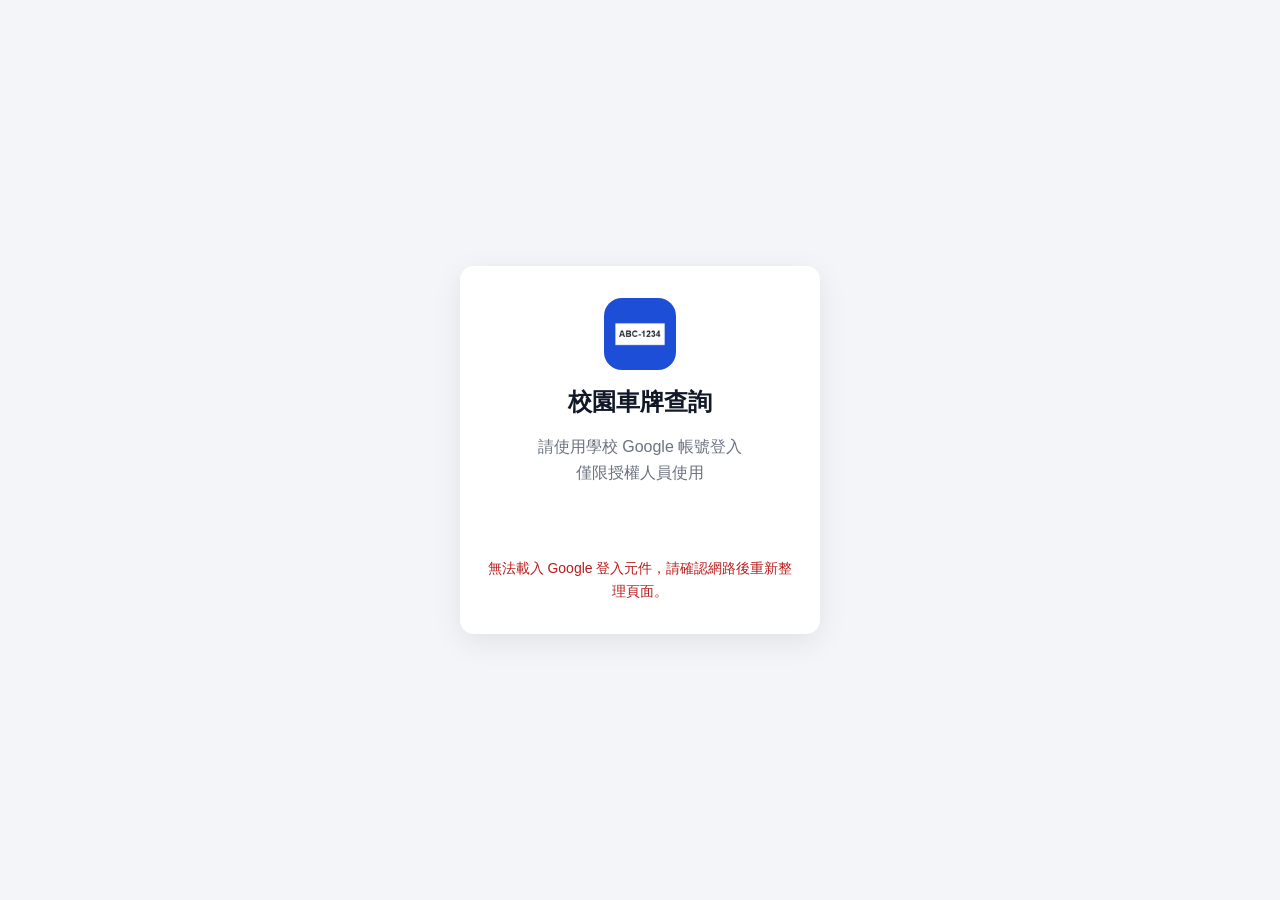
==== index.html @ 10f09d5a "第 1 階段：登入、資料下載、手動查詢 - Google 登入（限 wes.tc.edu.tw）＋ Apps Script 後端驗證 ID Token 與授權登入名單 - 名單下載到手機（Indexe" ====
<!doctype html>
<html lang="zh-Hant-TW">
<head>
  <meta charset="utf-8">
  <meta name="viewport" content="width=device-width, initial-scale=1, viewport-fit=cover">
  <meta name="theme-color" content="#1d4ed8">
  <meta name="mobile-web-app-capable" content="yes">
  <meta name="apple-mobile-web-app-capable" content="yes">
  <meta name="apple-mobile-web-app-title" content="車牌查詢">
  <title>校園車牌查詢</title>
  <link rel="manifest" href="manifest.webmanifest">
  <link rel="icon" href="icons/icon-192.png">
  <link rel="apple-touch-icon" href="icons/icon-180.png">
  <link rel="stylesheet" href="css/style.css">
  <script type="module" src="js/app.js"></script>
</head>
<body>
  <section id="view-loading" class="view view-center">
    <div class="spinner" aria-label="載入中"></div>
  </section>

  <!-- 登入畫面 -->
  <section id="view-login" class="view view-center" hidden>
    <div class="login-card">
      <img src="icons/icon-192.png" class="logo" alt="" width="72" height="72">
      <h1>校園車牌查詢</h1>
      <p class="muted">請使用學校 Google 帳號登入<br>僅限授權人員使用</p>
      <div id="login-button" class="gsi-slot"></div>
      <p id="login-status" class="status" role="status"></p>
    </div>
  </section>

  <!-- 主畫面 -->
  <section id="view-main" class="view" hidden>
    <header class="topbar">
      <h1>校園車牌查詢</h1>
      <div class="user">
        <span id="user-name"></span>
        <button id="btn-logout" type="button" class="btn-text">登出</button>
      </div>
    </header>

    <main class="content">
      <div id="data-status" class="data-status">
        <div class="data-info">
          <strong id="data-count"></strong>
          <span id="data-time"></span>
        </div>
        <button id="btn-download" type="button" class="btn">資料下載</button>
      </div>

      <div id="expired-banner" class="banner banner-danger" hidden>
        名單已超過有效期限，請按「資料下載」更新後再查詢。
      </div>

      <form id="search-form" class="search" autocomplete="off">
        <input id="search-input" type="text" inputmode="text" autocapitalize="characters"
               autocorrect="off" spellcheck="false" enterkeyhint="search"
               placeholder="輸入車牌，例如 ABC-1234" aria-label="車牌號碼">
        <button type="submit" class="btn btn-primary">查詢</button>
      </form>

      <div id="results" class="results" aria-live="polite"></div>

      <nav class="modes" aria-label="辨識模式">
        <button type="button" class="mode" disabled>📷 拍照辨識<small>第 2 階段開放</small></button>
        <button type="button" class="mode" disabled>🎥 即時辨識<small>第 3 階段開放</small></button>
      </nav>
    </main>
  </section>

  <!-- 車主資訊卡 -->
  <dialog id="dlg-owner" class="sheet"></dialog>

  <!-- 重新下載時確認身分 -->
  <dialog id="dlg-download" class="sheet">
    <h2>更新名單</h2>
    <p class="muted">請再次確認您的 Google 帳號，以下載最新名單。</p>
    <div id="download-button" class="gsi-slot"></div>
    <p id="download-status" class="status" role="status"></p>
    <button type="button" class="btn btn-block" data-close>取消</button>
  </dialog>

  <div id="toast" class="toast" role="status" hidden></div>
</body>
</html>
---- css/style.css ----
:root {
  --bg: #f3f5f9;
  --surface: #ffffff;
  --text: #111827;
  --muted: #6b7280;
  --border: #e5e7eb;
  --primary: #1d4ed8;
  --primary-text: #ffffff;
  --found: #15803d;
  --found-bg: #ecfdf3;
  --candidate: #b45309;
  --candidate-bg: #fffbeb;
  --danger: #b91c1c;
  --danger-bg: #fef2f2;
  --moto: #7c3aed;
  --radius: 14px;
  color-scheme: light dark;
}

@media (prefers-color-scheme: dark) {
  :root {
    --bg: #0b0f17;
    --surface: #151b26;
    --text: #e5e7eb;
    --muted: #9ca3af;
    --border: #273042;
    --primary: #3b82f6;
    --found: #4ade80;
    --found-bg: #0f2a1a;
    --candidate: #fbbf24;
    --candidate-bg: #2a2110;
    --danger: #f87171;
    --danger-bg: #2c1515;
    --moto: #a78bfa;
  }
}

* { box-sizing: border-box; }

html, body {
  margin: 0;
  background: var(--bg);
  color: var(--text);
  font-family: -apple-system, BlinkMacSystemFont, "Noto Sans TC", "PingFang TC", "Microsoft JhengHei", sans-serif;
  font-size: 16px;
  -webkit-text-size-adjust: 100%;
}

[hidden] { display: none !important; }

h1, h2 { margin: 0; }
.muted { color: var(--muted); }

/* ---------- 版面 ---------- */

.view { min-height: 100dvh; }
.view-center { display: grid; place-items: center; padding: 24px 16px; }

.topbar {
  position: sticky;
  top: 0;
  z-index: 5;
  display: flex;
  align-items: center;
  justify-content: space-between;
  gap: 12px;
  padding: calc(env(safe-area-inset-top) + 12px) 16px 12px;
  background: var(--primary);
  color: var(--primary-text);
}
.topbar h1 { font-size: 18px; }
.topbar .user { display: flex; align-items: center; gap: 8px; font-size: 14px; min-width: 0; }
.topbar .user span { overflow: hidden; text-overflow: ellipsis; white-space: nowrap; }
.topbar .btn-text { color: inherit; }

.content {
  max-width: 560px;
  margin: 0 auto;
  padding: 16px 16px calc(env(safe-area-inset-bottom) + 24px);
  display: grid;
  grid-template-columns: minmax(0, 1fr);
  gap: 14px;
}

/* ---------- 登入 ---------- */

.login-card {
  width: 100%;
  max-width: 360px;
  padding: 32px 24px;
  background: var(--surface);
  border-radius: var(--radius);
  text-align: center;
  box-shadow: 0 8px 30px rgb(0 0 0 / 0.08);
}
.login-card .logo { border-radius: 18px; }
.login-card h1 { margin: 12px 0 8px; font-size: 24px; }
.login-card p { line-height: 1.6; }

.gsi-slot { display: flex; justify-content: center; min-height: 44px; margin: 20px 0 8px; }

.status { min-height: 1.4em; margin: 8px 0 0; font-size: 14px; line-height: 1.5; }
.status[data-type="error"] { color: var(--danger); }
.status[data-type="info"] { color: var(--muted); }

/* ---------- 按鈕 ---------- */

.btn {
  display: inline-flex;
  align-items: center;
  justify-content: center;
  min-height: 44px;
  padding: 0 16px;
  border: 1px solid var(--border);
  border-radius: 10px;
  background: var(--surface);
  color: var(--text);
  font: inherit;
  font-weight: 600;
  text-decoration: none;
  cursor: pointer;
  white-space: nowrap;
}
.btn:disabled { opacity: 0.5; cursor: not-allowed; }
.btn-primary { background: var(--primary); border-color: var(--primary); color: var(--primary-text); }
.btn-call { background: var(--found); border-color: var(--found); color: #fff; font-size: 18px; }
.btn-block { display: flex; width: 100%; margin-top: 10px; }
.btn-text { background: none; border: 0; padding: 8px; font: inherit; font-weight: 600; cursor: pointer; }

/* ---------- 名單狀態 ---------- */

.data-status {
  display: flex;
  align-items: center;
  justify-content: space-between;
  gap: 12px;
  padding: 12px 14px;
  background: var(--surface);
  border: 1px solid var(--border);
  border-radius: var(--radius);
}
.data-info { display: grid; gap: 2px; min-width: 0; }
.data-info span { color: var(--muted); font-size: 13px; }
.data-status.is-expired { border-color: var(--danger); }
.data-status.is-expired .data-info span { color: var(--danger); font-weight: 600; }

.banner { padding: 12px 14px; border-radius: var(--radius); font-size: 14px; line-height: 1.5; }
.banner-danger { background: var(--danger-bg); color: var(--danger); }

/* ---------- 查詢 ---------- */

.search { display: flex; gap: 8px; }
.search input {
  flex: 1;
  min-width: 0;
  height: 52px;
  padding: 0 14px;
  border: 2px solid var(--border);
  border-radius: 12px;
  background: var(--surface);
  color: var(--text);
  font-size: 22px;
  font-weight: 700;
  letter-spacing: 0.08em;
  text-transform: uppercase;
}
.search input::placeholder { font-size: 15px; font-weight: 400; letter-spacing: 0; text-transform: none; }
.search input:focus { outline: none; border-color: var(--primary); }
.search .btn { height: 52px; padding: 0 20px; font-size: 17px; }

.results { display: grid; gap: 10px; }
.hint { margin: 4px 0 0; color: var(--candidate); font-weight: 600; }

.card {
  padding: 14px 16px;
  background: var(--surface);
  border: 1px solid var(--border);
  border-left: 6px solid var(--found);
  border-radius: var(--radius);
}
.card-found { background: var(--found-bg); }
.card-candidate { border-left-color: var(--candidate); background: var(--candidate-bg); }
.card-top { display: flex; align-items: center; gap: 10px; }
.owner-line { margin-top: 8px; color: var(--muted); }

.plate {
  font-size: 26px;
  font-weight: 800;
  letter-spacing: 0.06em;
  font-variant-numeric: tabular-nums;
}
.plate-sm { font-size: 17px; }

.badge {
  display: inline-block;
  padding: 2px 8px;
  border-radius: 999px;
  font-size: 13px;
  font-weight: 700;
  color: #fff;
  background: var(--primary);
  vertical-align: middle;
}
.badge-moto { background: var(--moto); }

.name-link {
  margin-top: 4px;
  padding: 6px 0;
  background: none;
  border: 0;
  color: var(--primary);
  font: inherit;
  font-size: 20px;
  font-weight: 700;
  cursor: pointer;
}

.notfound {
  display: grid;
  gap: 4px;
  padding: 20px 16px;
  text-align: center;
  background: var(--danger-bg);
  color: var(--danger);
  border-radius: var(--radius);
}
.notfound strong { font-size: 24px; }

/* ---------- 辨識模式（預留） ---------- */

.modes { display: grid; grid-template-columns: repeat(2, minmax(0, 1fr)); gap: 10px; margin-top: 8px; }
.mode {
  display: grid;
  gap: 4px;
  padding: 16px 8px;
  border: 1px dashed var(--border);
  border-radius: var(--radius);
  background: transparent;
  color: var(--muted);
  font: inherit;
  font-weight: 600;
}
.mode small { font-weight: 400; font-size: 12px; }

/* ---------- 對話框 ---------- */

dialog.sheet {
  width: min(100% - 32px, 420px);
  max-height: calc(100dvh - 48px);
  padding: 24px 20px 20px;
  border: 0;
  border-radius: 18px;
  background: var(--surface);
  color: var(--text);
}
dialog.sheet::backdrop { background: rgb(0 0 0 / 0.45); }
dialog.sheet h2 { font-size: 24px; }
dialog.sheet .muted { margin: 6px 0 0; }

.info {
  display: grid;
  grid-template-columns: auto 1fr;
  gap: 10px 14px;
  margin: 18px 0 8px;
  align-items: baseline;
}
.info dt { color: var(--muted); font-size: 14px; }
.info dd { margin: 0; display: grid; gap: 4px; }
.info dd > div { display: flex; align-items: center; gap: 6px; }

/* ---------- 其他 ---------- */

.toast {
  position: fixed;
  left: 50%;
  bottom: calc(env(safe-area-inset-bottom) + 24px);
  transform: translateX(-50%);
  max-width: calc(100% - 32px);
  padding: 10px 18px;
  border-radius: 999px;
  background: rgb(17 24 39 / 0.92);
  color: #fff;
  font-size: 15px;
  z-index: 20;
}

.spinner {
  width: 40px;
  height: 40px;
  border: 4px solid var(--border);
  border-top-color: var(--primary);
  border-radius: 50%;
  animation: spin 0.8s linear infinite;
}
@keyframes spin { to { transform: rotate(360deg); } }
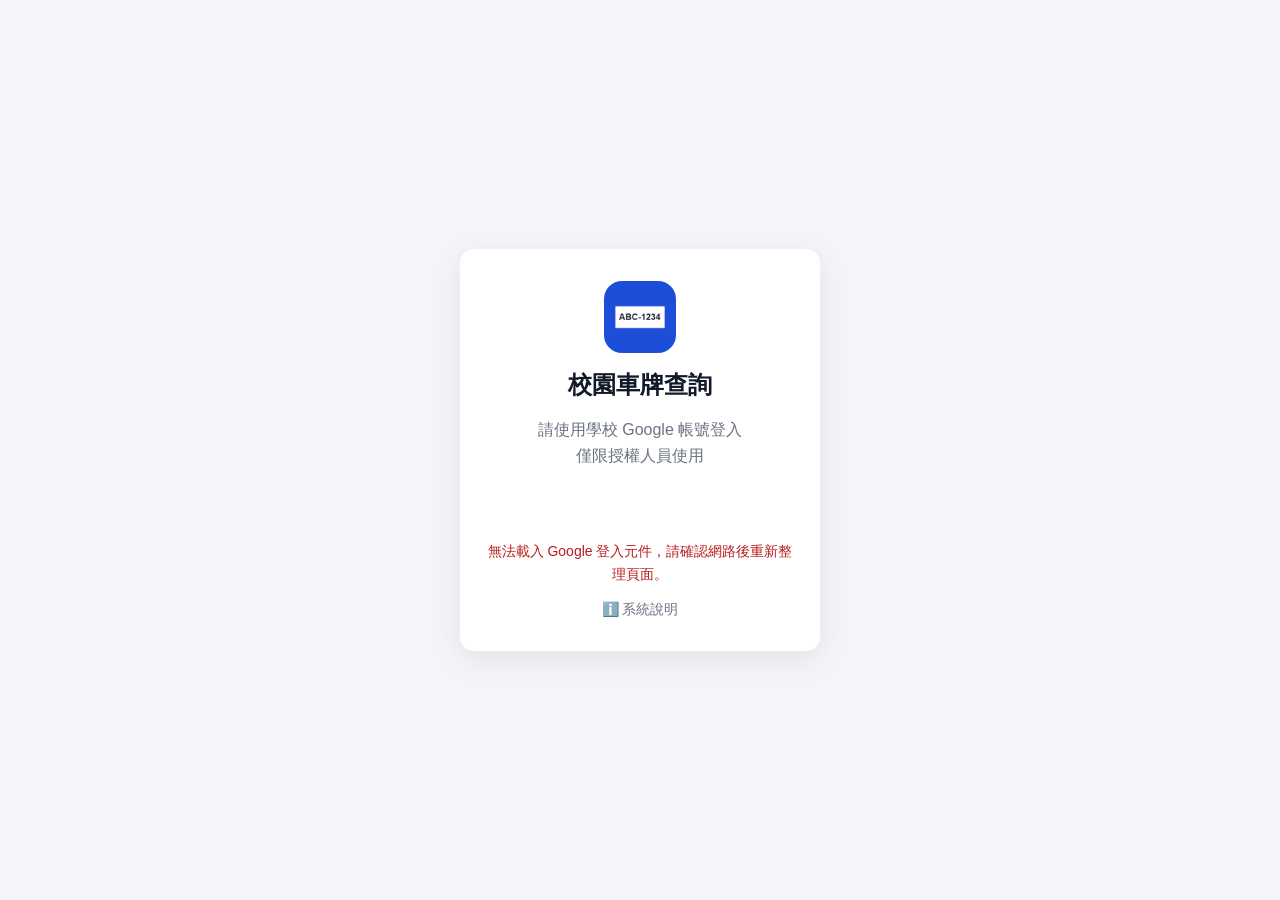
==== commit f4b4d145: "登入畫面與主畫面加上「系統說明」連結 - 連結開啟 about.html（新分頁） - service worker 快取 about.html  Co-Authored-By: Claude Opu" ====
--- a/index.html
+++ b/index.html
@@ -27,6 +27,7 @@
       <p class="muted">請使用學校 Google 帳號登入<br>僅限授權人員使用</p>
       <div id="login-button" class="gsi-slot"></div>
       <p id="login-status" class="status" role="status"></p>
+      <a class="about-link" href="about.html" target="_blank" rel="noopener">ℹ️ 系統說明</a>
     </div>
   </section>
 
@@ -56,21 +57,82 @@
       <form id="search-form" class="search" autocomplete="off">
         <input id="search-input" type="text" inputmode="text" autocapitalize="characters"
                autocorrect="off" spellcheck="false" enterkeyhint="search"
-               placeholder="輸入車牌，例如 ABC-1234" aria-label="車牌號碼">
+               placeholder="輸入車牌或數字，例如 ABC-1234、1234" aria-label="車牌號碼">
         <button type="submit" class="btn btn-primary">查詢</button>
       </form>
 
       <div id="results" class="results" aria-live="polite"></div>
 
       <nav class="modes" aria-label="辨識模式">
-        <button type="button" class="mode" disabled>📷 拍照辨識<small>第 2 階段開放</small></button>
-        <button type="button" class="mode" disabled>🎥 即時辨識<small>第 3 階段開放</small></button>
+        <button id="btn-photo-camera" type="button" class="mode mode-on">📷 拍照辨識<small>用相機拍車牌</small></button>
+        <button id="btn-photo-album" type="button" class="mode mode-on">🖼️ 相簿辨識<small>選已拍好的照片</small></button>
+        <button id="btn-live" type="button" class="mode mode-on">🎥 即時辨識<small>鏡頭對準就辨識</small></button>
       </nav>
+
+      <a class="about-link" href="about.html" target="_blank" rel="noopener">ℹ️ 系統說明</a>
     </main>
   </section>
 
+  <!-- 拍照辨識 -->
+  <section id="view-photo" class="view" hidden>
+    <header class="topbar">
+      <button id="btn-photo-back" type="button" class="btn-text">‹ 返回</button>
+      <h1>拍照辨識</h1>
+      <span class="topbar-spacer"></span>
+    </header>
+    <main class="content">
+      <div id="photo-stage" class="stage">
+        <canvas id="photo-canvas"></canvas>
+        <div id="photo-overlay" class="overlay"></div>
+        <div id="photo-busy" class="busy" hidden>
+          <div class="spinner"></div>
+          <p id="photo-busy-text"></p>
+        </div>
+      </div>
+      <p id="photo-summary" class="status" role="status"></p>
+      <div class="photo-actions">
+        <button id="btn-retake" type="button" class="btn">📷 重拍</button>
+        <button id="btn-album2" type="button" class="btn">🖼️ 相簿</button>
+        <button id="btn-mark" type="button" class="btn">✏️ 框選車牌</button>
+      </div>
+      <div id="photo-results" class="photo-results"></div>
+    </main>
+  </section>
+
+  <!-- 即時辨識 -->
+  <section id="view-live" class="view live" hidden>
+    <video id="live-video" autoplay muted playsinline></video>
+    <div id="live-overlay" class="live-overlay"></div>
+    <div id="live-busy" class="busy" hidden><div class="spinner"></div></div>
+    <header class="live-top">
+      <button id="btn-live-back" type="button" class="live-btn">‹ 返回</button>
+      <button id="btn-live-torch" type="button" class="live-btn">🔦 手電筒</button>
+    </header>
+    <footer class="live-bottom">
+      <p id="live-status" class="live-status" role="status"></p>
+      <button id="btn-live-pause" type="button" class="live-btn live-btn-main">⏸ 暫停</button>
+    </footer>
+  </section>
+
+  <!-- 照片來源：相機、相簿（照片只在手機上處理，不會上傳） -->
+  <input id="file-camera" type="file" accept="image/*" capture="environment" hidden>
+  <input id="file-album" type="file" accept="image/*" hidden>
+
   <!-- 車主資訊卡 -->
   <dialog id="dlg-owner" class="sheet"></dialog>
+
+  <!-- 即時辨識：不確定或查無資料時，顯示辨識文字，可修改後重新查詢 -->
+  <dialog id="dlg-live-item" class="sheet">
+    <h2>辨識結果</h2>
+    <p class="muted">文字讀錯的話，可以修改後重新查詢。</p>
+    <form id="live-item-form" class="search search-sm" autocomplete="off">
+      <input id="live-item-input" type="text" autocapitalize="characters" autocorrect="off"
+             spellcheck="false" enterkeyhint="search" aria-label="車牌號碼">
+      <button type="submit" class="btn btn-primary">查詢</button>
+    </form>
+    <div id="live-item-results" class="results live-item-results"></div>
+    <button type="button" class="btn btn-block" data-close>關閉</button>
+  </dialog>
 
   <!-- 重新下載時確認身分 -->
   <dialog id="dlg-download" class="sheet">
--- a/css/style.css
+++ b/css/style.css
@@ -170,6 +170,7 @@
 
 .results { display: grid; gap: 10px; }
 .hint { margin: 4px 0 0; color: var(--candidate); font-weight: 600; }
+.hint-info { color: var(--found); }
 
 .card {
   padding: 14px 16px;
@@ -226,9 +227,9 @@
 }
 .notfound strong { font-size: 24px; }
 
-/* ---------- 辨識模式（預留） ---------- */
-
-.modes { display: grid; grid-template-columns: repeat(2, minmax(0, 1fr)); gap: 10px; margin-top: 8px; }
+/* ---------- 辨識模式 ---------- */
+
+.modes { display: grid; grid-template-columns: repeat(3, minmax(0, 1fr)); gap: 8px; margin-top: 8px; }
 .mode {
   display: grid;
   gap: 4px;
@@ -241,6 +242,121 @@
   font-weight: 600;
 }
 .mode small { font-weight: 400; font-size: 12px; }
+.mode-on {
+  border: 1px solid var(--primary);
+  background: var(--surface);
+  color: var(--primary);
+  cursor: pointer;
+}
+.mode-on:disabled { opacity: 0.45; cursor: not-allowed; }
+
+/* ---------- 拍照辨識 ---------- */
+
+.topbar-spacer { width: 60px; }
+
+.stage {
+  position: relative;
+  border-radius: var(--radius);
+  overflow: hidden;
+  background: #000;
+  min-height: 200px;
+}
+.stage canvas { display: block; width: 100%; height: auto; }
+.overlay { position: absolute; inset: 0; }
+.stage.marking .overlay { cursor: crosshair; touch-action: none; background: rgb(0 0 0 / 0.15); }
+.stage.marking { outline: 3px dashed var(--candidate); outline-offset: -3px; }
+
+.pbox {
+  position: absolute;
+  border: 3px solid var(--found);
+  border-radius: 4px;
+  pointer-events: none;
+}
+.pbox-candidate { border-color: #f59e0b; }
+.pbox-none { border-color: #ef4444; }
+.pbox-drawing { border: 2px dashed #fff; background: rgb(255 255 255 / 0.15); }
+
+.pnum {
+  position: absolute;
+  left: -3px;
+  bottom: -3px;
+  transform: translateY(100%);
+  min-width: 22px;
+  padding: 1px 6px;
+  border-radius: 0 0 6px 6px;
+  background: inherit;
+  font-size: 13px;
+  font-weight: 800;
+  text-align: center;
+  color: #fff;
+}
+.pbox .pnum { background: var(--found); }
+.pbox-candidate .pnum { background: #f59e0b; }
+.pbox-none .pnum { background: #ef4444; }
+.pnum-static { position: static; transform: none; display: inline-block; border-radius: 999px; background: var(--primary); }
+
+.plabel {
+  position: absolute;
+  max-width: 70%;
+  margin: -4px 0 0;
+  padding: 4px 10px;
+  border: 0;
+  border-radius: 8px;
+  font: inherit;
+  font-size: 14px;
+  font-weight: 700;
+  line-height: 1.3;
+  text-align: left;
+  color: #fff;
+  background: #15803d;
+  box-shadow: 0 2px 8px rgb(0 0 0 / 0.35);
+  cursor: pointer;
+  overflow: hidden;
+  text-overflow: ellipsis;
+  white-space: nowrap;
+}
+.plabel-candidate { background: #b45309; }
+.plabel-none { background: #b91c1c; }
+.stage.marking .plabel { pointer-events: none; opacity: 0.4; }
+
+.busy {
+  position: absolute;
+  inset: 0;
+  display: grid;
+  place-content: center;
+  justify-items: center;
+  gap: 12px;
+  background: rgb(0 0 0 / 0.55);
+  color: #fff;
+  text-align: center;
+  white-space: pre-line;
+}
+.busy p { margin: 0; font-weight: 600; }
+
+.status[data-type="warn"] { color: var(--candidate); font-weight: 600; }
+
+.photo-actions { display: grid; grid-template-columns: repeat(3, minmax(0, 1fr)); gap: 8px; }
+.photo-actions .btn { padding: 0 8px; }
+
+.photo-results { display: grid; grid-template-columns: minmax(0, 1fr); gap: 14px; }
+.pitem {
+  display: grid;
+  grid-template-columns: minmax(0, 1fr);
+  gap: 10px;
+  padding: 14px;
+  background: var(--surface);
+  border: 1px solid var(--border);
+  border-radius: var(--radius);
+}
+.pitem-head { display: flex; align-items: center; gap: 8px; flex-wrap: wrap; }
+.pitem-head b { font-size: 18px; letter-spacing: 0.05em; }
+.pitem-head .muted { margin-left: auto; font-size: 13px; }
+.pitem .hint { margin: 0; }
+.pitem.flash { animation: flash 1.2s ease-out; }
+@keyframes flash { from { box-shadow: 0 0 0 4px var(--primary); } to { box-shadow: 0 0 0 0 transparent; } }
+
+.search-sm input { height: 44px; font-size: 18px; }
+.search-sm .btn { height: 44px; padding: 0 14px; font-size: 15px; }
 
 /* ---------- 對話框 ---------- */
 
@@ -267,6 +383,18 @@
 .info dt { color: var(--muted); font-size: 14px; }
 .info dd { margin: 0; display: grid; gap: 4px; }
 .info dd > div { display: flex; align-items: center; gap: 6px; }
+
+/* ---------- 系統說明連結 ---------- */
+
+.about-link {
+  display: block;
+  margin-top: 16px;
+  text-align: center;
+  color: var(--muted);
+  font-size: 14px;
+  text-decoration: none;
+}
+.about-link:hover { color: var(--primary); text-decoration: underline; }
 
 /* ---------- 其他 ---------- */
 
@@ -293,3 +421,79 @@
   animation: spin 0.8s linear infinite;
 }
 @keyframes spin { to { transform: rotate(360deg); } }
+
+/* ---------- 即時辨識 ---------- */
+
+.view.live {
+  position: fixed;
+  inset: 0;
+  min-height: 0;
+  background: #000;
+  overflow: hidden;
+  z-index: 10;
+}
+.live video {
+  position: absolute;
+  inset: 0;
+  width: 100%;
+  height: 100%;
+  object-fit: cover;
+}
+.live-overlay { position: absolute; inset: 0; }
+.live .busy { z-index: 2; }
+
+.live-box { transition: left 0.12s, top 0.12s, width 0.12s, height 0.12s; }
+.live-label {
+  max-width: calc(100% - 16px);
+  font-size: 16px;
+  padding: 6px 12px;
+  transition: left 0.12s, top 0.12s;
+}
+
+.live-top, .live-bottom {
+  position: absolute;
+  left: 0;
+  right: 0;
+  z-index: 3;
+  display: flex;
+  align-items: center;
+  gap: 10px;
+  padding: 12px 16px;
+}
+.live-top {
+  top: 0;
+  justify-content: space-between;
+  padding-top: calc(env(safe-area-inset-top) + 12px);
+  background: linear-gradient(rgb(0 0 0 / 0.55), transparent);
+}
+.live-bottom {
+  bottom: 0;
+  flex-direction: column;
+  padding-bottom: calc(env(safe-area-inset-bottom) + 16px);
+  background: linear-gradient(transparent, rgb(0 0 0 / 0.65));
+}
+
+.live-btn {
+  min-height: 44px;
+  padding: 0 16px;
+  border: 1px solid rgb(255 255 255 / 0.4);
+  border-radius: 999px;
+  background: rgb(0 0 0 / 0.45);
+  color: #fff;
+  font: inherit;
+  font-weight: 700;
+  cursor: pointer;
+}
+.live-btn.is-on { background: #facc15; color: #111; border-color: #facc15; }
+.live-btn-main { min-width: 140px; font-size: 17px; }
+
+.live-status {
+  margin: 0;
+  color: #fff;
+  font-size: 14px;
+  text-align: center;
+  text-shadow: 0 1px 3px rgb(0 0 0 / 0.8);
+}
+.live-status[data-type="error"] { color: #fca5a5; font-weight: 700; }
+
+.live-item-results { margin-top: 12px; }
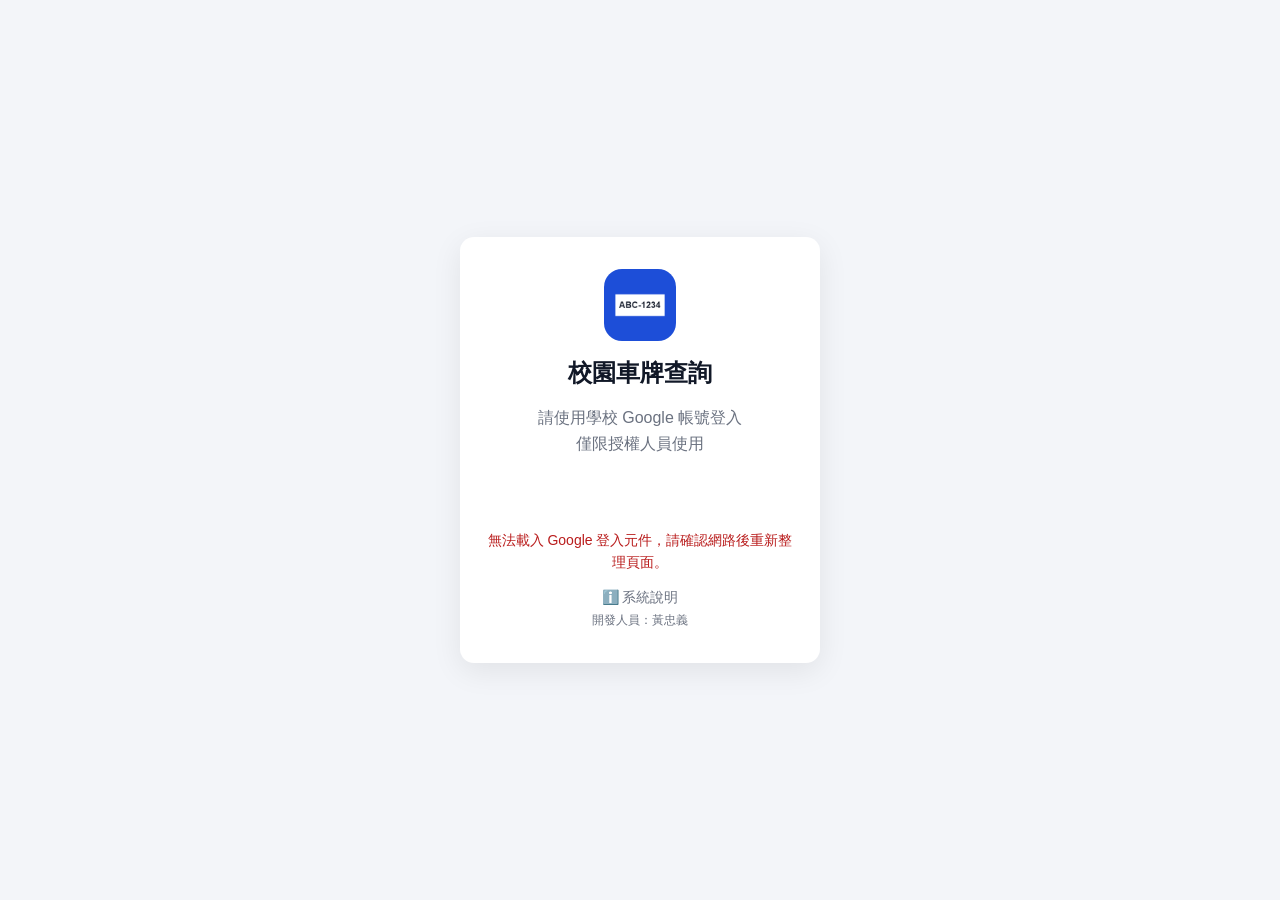
==== commit f7f536ff: "註明開發人員：黃忠義 - 登入畫面、主畫面底部（系統說明連結下方） - 系統說明網頁：標題下方與頁尾 - README  Co-Authored-By: Claude Opus 5.5 <norepl" ====
--- a/index.html
+++ b/index.html
@@ -28,6 +28,7 @@
       <div id="login-button" class="gsi-slot"></div>
       <p id="login-status" class="status" role="status"></p>
       <a class="about-link" href="about.html" target="_blank" rel="noopener">ℹ️ 系統說明</a>
+      <p class="credit">開發人員：黃忠義</p>
     </div>
   </section>
 
@@ -70,6 +71,7 @@
       </nav>
 
       <a class="about-link" href="about.html" target="_blank" rel="noopener">ℹ️ 系統說明</a>
+      <p class="credit">開發人員：黃忠義</p>
     </main>
   </section>
 
--- a/css/style.css
+++ b/css/style.css
@@ -395,6 +395,7 @@
   text-decoration: none;
 }
 .about-link:hover { color: var(--primary); text-decoration: underline; }
+.credit { margin: 4px 0 0; text-align: center; color: var(--muted); font-size: 12px; }
 
 /* ---------- 其他 ---------- */
 
